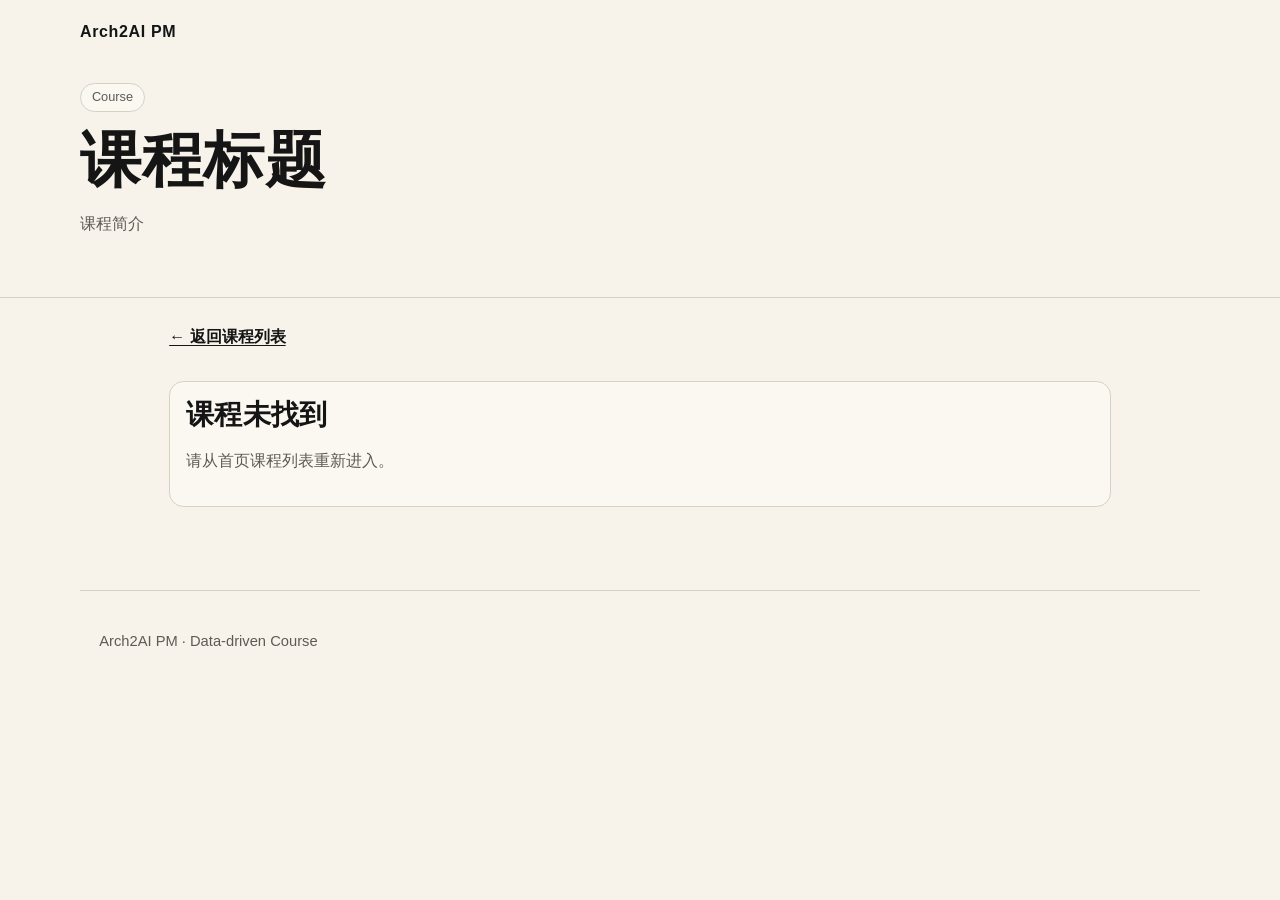
==== courses/course.html @ 1084624f "Add files via upload" ====
<!doctype html>
<html lang="zh-CN">
  <head>
    <meta charset="UTF-8" />
    <meta name="viewport" content="width=device-width, initial-scale=1.0" />
    <title>课程详情</title>
    <meta name="description" content="Arch2AI PM 课程详情页面" />
    <link rel="stylesheet" href="../styles.css" />
  </head>
  <body>
    <header class="hero">
      <nav class="top-nav">
        <span class="logo">Arch2AI PM</span>
      </nav>
      <div class="hero-content">
        <p class="badge" id="courseBadge">Course</p>
        <h1 id="courseTitle">课程标题</h1>
        <p id="courseSummary">课程简介</p>
      </div>
    </header>

    <main class="course-main">
      <a class="back-link" href="../index.html#course-library">← 返回课程列表</a>

      <section class="card-section">
        <article class="course-hero">
          <div class="course-meta">
            <span class="chip" id="chipDifficulty">难度:</span>
            <span class="chip" id="chipDuration">时长:</span>
            <span class="chip" id="chipOutput">输出:</span>
          </div>
        </article>
      </section>

      <section class="card-section grid-2">
        <article class="card">
          <h2>学习目标</h2>
          <ul class="learning-list" id="goalsList"></ul>
        </article>
        <article class="card">
          <h2>模块安排</h2>
          <ol class="timeline" id="modulesList"></ol>
        </article>
      </section>

      <section class="card-section" id="timelineSection" hidden>
        <article class="card">
          <h2>关键时间线（明确日期）</h2>
          <ol class="timeline" id="timelineList"></ol>
        </article>
      </section>

      <section class="card-section">
        <article class="card deliverable">
          <h2>实操作业</h2>
          <ul class="learning-list" id="assignmentsList"></ul>
          <p id="acceptance"></p>
        </article>
      </section>

      <section class="card-section">
        <article class="card">
          <h2>参考资料（网络精选）</h2>
          <ul class="resource-list" id="resources"></ul>
        </article>
      </section>
    </main>

    <footer>
      <p>Arch2AI PM · Data-driven Course</p>
    </footer>
    <script src="./courses-data.js"></script>
    <script src="./course.js"></script>
  </body>
</html>
---- styles.css ----
:root {
  --bg: #f7f3eb;
  --surface: #fbf8f2;
  --surface-strong: #f4efe5;
  --ink: #151515;
  --muted: #5f5a54;
  --line: #d8d0c3;
  --accent: #1d5c4f;
}

* {
  box-sizing: border-box;
}

html,
body {
  margin: 0;
  padding: 0;
  background: var(--bg);
  color: var(--ink);
  font-family: "Soehne", "Avenir Next", "Helvetica Neue", Arial, sans-serif;
  line-height: 1.6;
}

h1,
h2,
h3 {
  font-family: "Iowan Old Style", "Times New Roman", Georgia, serif;
  letter-spacing: 0.01em;
  line-height: 1.2;
  margin-top: 0;
}

a {
  color: inherit;
  text-decoration: none;
}

.hero {
  padding: 1.2rem 1.2rem 3.8rem;
  border-bottom: 1px solid var(--line);
}

.top-nav {
  max-width: 1120px;
  margin: 0 auto;
  display: flex;
  align-items: center;
  justify-content: space-between;
  gap: 1rem;
}

.logo {
  font-weight: 800;
  font-size: 1rem;
  letter-spacing: 0.04em;
}

.nav-links {
  display: flex;
  flex-wrap: wrap;
  justify-content: flex-end;
  gap: 0.9rem;
}

.nav-links a {
  font-size: 0.92rem;
  color: var(--muted);
}

.hero-content {
  max-width: 1120px;
  margin: 2.4rem auto 0;
  text-align: left;
}

.badge {
  display: inline-block;
  border: 1px solid var(--line);
  border-radius: 999px;
  padding: 0.18rem 0.68rem;
  font-size: 0.8rem;
  color: var(--muted);
  background: var(--surface);
}

h1 {
  margin: 0.8rem 0;
  font-size: clamp(2.1rem, 4.8vw, 4rem);
}

.hero-content p {
  max-width: 760px;
  color: var(--muted);
  margin: 0;
}

.cta,
.ghost-btn {
  border-radius: 999px;
  padding: 0.52rem 1rem;
  font-size: 0.92rem;
  cursor: pointer;
}

.cta {
  display: inline-block;
  margin-top: 1.2rem;
  background: var(--ink);
  color: #fff;
  border: 1px solid var(--ink);
}

.ghost-btn {
  border: 1px solid var(--line);
  background: var(--surface);
  color: var(--muted);
}

main {
  max-width: 1120px;
  margin: 0 auto;
  padding: 1.6rem 1.2rem 1.2rem;
}

.card-section {
  margin: 1.1rem 0 2rem;
}

.card-section h2 {
  font-size: clamp(1.4rem, 2.2vw, 2.1rem);
  margin-bottom: 0.7rem;
}

.section-intro {
  color: var(--muted);
  margin: -0.15rem 0 0.9rem;
  max-width: 760px;
}

.grid-2,
.grid-3 {
  display: grid;
  gap: 0.95rem;
}

.grid-2 {
  grid-template-columns: repeat(2, minmax(0, 1fr));
}

.grid-3 {
  grid-template-columns: repeat(3, minmax(0, 1fr));
}

.card {
  background: var(--surface);
  border: 1px solid var(--line);
  border-radius: 0.9rem;
  padding: 1rem;
  text-align: left;
}

.card h3 {
  margin-bottom: 0.4rem;
  font-size: 1.15rem;
}

.card p,
.card li {
  color: var(--muted);
}

.card ul {
  margin: 0;
  padding-left: 1.05rem;
}

.alt .card {
  background: var(--surface-strong);
}

.meta {
  font-size: 0.88rem;
  color: #67625d;
  margin: 0.45rem 0 0;
}

.timeline {
  margin: 0;
  padding-left: 1.1rem;
}

.timeline li {
  list-style-position: outside;
  margin-bottom: 0.62rem;
  background: var(--surface);
  border: 1px solid var(--line);
  border-radius: 0.6rem;
  padding: 0.6rem 0.76rem;
}

.filters {
  display: flex;
  flex-wrap: wrap;
  gap: 0.55rem;
  margin-bottom: 1rem;
}

.filter-btn {
  border: 1px solid var(--line);
  background: var(--surface);
  color: var(--muted);
  border-radius: 999px;
  padding: 0.32rem 0.74rem;
  font-size: 0.88rem;
  cursor: pointer;
}

.filter-btn.is-active {
  border-color: var(--ink);
  color: var(--ink);
}

.course-card.is-hidden {
  display: none;
}

.course-card {
  display: flex;
  flex-direction: column;
  align-items: flex-start;
}

.course-status {
  margin: 0.45rem 0 0;
  font-size: 0.86rem;
  font-weight: 700;
  color: #6a665f;
}

.course-card.is-completed {
  border-color: #95baaf;
}

.course-card.is-completed .course-status {
  color: var(--accent);
}

.download-link {
  display: inline-block;
  margin-top: auto;
  padding-top: 0.8rem;
  text-decoration: underline;
  text-underline-offset: 3px;
  color: var(--ink);
  font-weight: 600;
}

.tracker-shell {
  padding: 1rem;
}

.tracker-header {
  display: flex;
  align-items: center;
  justify-content: space-between;
  gap: 1rem;
  margin-bottom: 0.8rem;
}

.progress-bar {
  height: 8px;
  width: min(380px, 100%);
  background: #e7dfd2;
  border-radius: 999px;
  overflow: hidden;
}

.progress-bar span {
  display: block;
  width: 0%;
  height: 100%;
  background: var(--ink);
  transition: width 220ms ease;
}

.task-list {
  display: grid;
  grid-template-columns: repeat(2, minmax(0, 1fr));
  gap: 0.55rem 1rem;
}

.task-list label,
.assessment-form label {
  display: flex;
  align-items: flex-start;
  gap: 0.52rem;
  border: 1px solid var(--line);
  border-radius: 0.62rem;
  padding: 0.56rem 0.62rem;
  font-size: 0.94rem;
  color: var(--muted);
  background: #fff;
}

.task-list input,
.assessment-form input {
  margin-top: 0.22rem;
}

.tracker-actions {
  margin-top: 0.8rem;
}

footer {
  border-top: 1px solid var(--line);
  margin-top: 2rem;
  padding: 1.5rem 1.2rem 2rem;
  color: var(--muted);
  font-size: 0.92rem;
  text-align: left;
  max-width: 1120px;
  margin-left: auto;
  margin-right: auto;
}

.course-main {
  max-width: 980px;
}

.back-link {
  display: inline-block;
  margin-bottom: 0.9rem;
  color: var(--ink);
  font-weight: 600;
  text-decoration: underline;
  text-underline-offset: 3px;
}

.course-hero,
.deliverable {
  border: 1px solid var(--line);
  border-radius: 0.9rem;
  padding: 1rem;
  background: var(--surface);
}

.course-meta {
  display: flex;
  flex-wrap: wrap;
  gap: 0.55rem;
}

.chip {
  border: 1px solid var(--line);
  border-radius: 999px;
  padding: 0.18rem 0.58rem;
  font-size: 0.84rem;
  color: var(--muted);
  background: #fff;
}

.learning-list,
.resource-list {
  margin: 0;
  padding-left: 1.05rem;
}

.resource-list li {
  margin-bottom: 0.36rem;
}

.resource-list a {
  text-decoration: underline;
  text-underline-offset: 3px;
}

.modal {
  position: fixed;
  inset: 0;
  display: none;
  align-items: center;
  justify-content: center;
  background: rgba(21, 21, 21, 0.42);
  z-index: 90;
  padding: 1rem;
}

.modal.is-open {
  display: flex;
}

.modal-card {
  width: min(780px, 100%);
  max-height: 90vh;
  overflow: auto;
  background: var(--surface);
  border: 1px solid var(--line);
  border-radius: 0.9rem;
  padding: 1rem;
  text-align: left;
}

.modal-card h2 {
  margin-bottom: 0.55rem;
}

.assessment-actions {
  display: flex;
  flex-wrap: wrap;
  gap: 0.55rem;
  margin-top: 0.8rem;
}

.assessment-summary {
  margin: 0.8rem 0 0;
  color: var(--muted);
  font-size: 0.93rem;
}

@media (max-width: 900px) {
  .grid-2,
  .grid-3,
  .task-list {
    grid-template-columns: 1fr;
  }

  .tracker-header {
    flex-direction: column;
    align-items: flex-start;
  }

  .hero {
    padding-bottom: 2.5rem;
  }
}
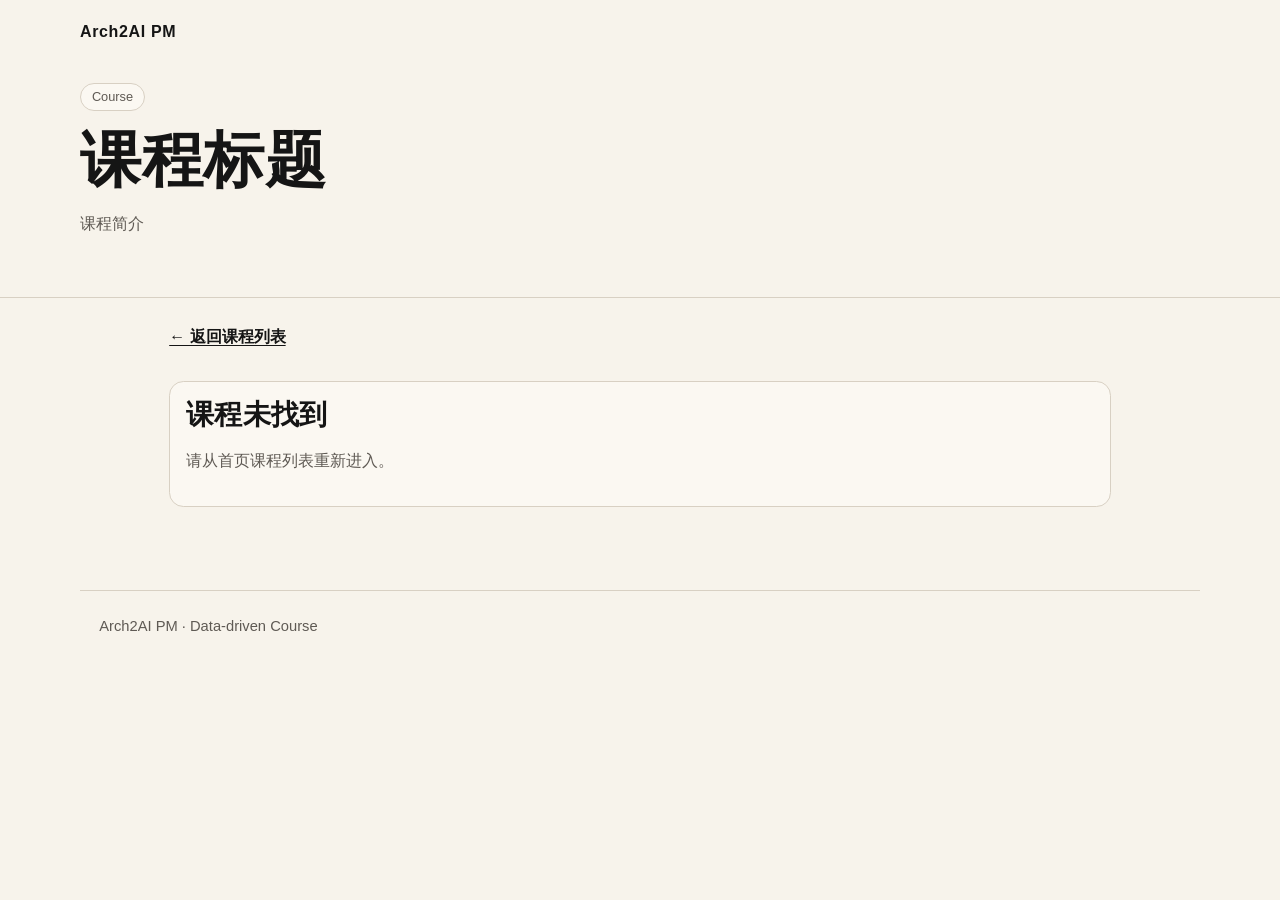
==== commit 28e50a6d: "页面更新" ====
--- a/courses/course.html
+++ b/courses/course.html
@@ -5,7 +5,7 @@
     <meta name="viewport" content="width=device-width, initial-scale=1.0" />
     <title>课程详情</title>
     <meta name="description" content="Arch2AI PM 课程详情页面" />
-    <link rel="stylesheet" href="../styles.css" />
+    <link rel="stylesheet" href="../styles.css?v=20260308b" />
   </head>
   <body>
     <header class="hero">
--- a/styles.css
+++ b/styles.css
@@ -72,6 +72,9 @@
   max-width: 1120px;
   margin: 2.4rem auto 0;
   text-align: left;
+  display: flex;
+  flex-direction: column;
+  align-items: flex-start;
 }
 
 .badge {
@@ -93,6 +96,13 @@
   max-width: 760px;
   color: var(--muted);
   margin: 0;
+}
+
+.hero-lead {
+  text-align: left;
+  text-indent: 0;
+  margin-left: 0;
+  padding-left: 0;
 }
 
 .cta,
@@ -175,6 +185,77 @@
   padding-left: 1.05rem;
 }
 
+.t-model-card {
+  margin-bottom: 0.95rem;
+}
+
+.t-model-viz {
+  position: relative;
+  min-height: 260px;
+  border: 1px dashed var(--line);
+  border-radius: 0.8rem;
+  background: #fff;
+}
+
+.t-bar-horizontal,
+.t-bar-vertical {
+  position: absolute;
+  background: var(--ink);
+}
+
+.t-bar-horizontal {
+  left: 14%;
+  right: 14%;
+  top: 26%;
+  height: 16px;
+}
+
+.t-bar-vertical {
+  width: 16px;
+  top: calc(26% + 8px);
+  bottom: 12%;
+  left: calc(50% - 8px);
+}
+
+.t-node {
+  position: absolute;
+  background: var(--surface);
+  border: 1px solid var(--line);
+  border-radius: 999px;
+  padding: 0.18rem 0.6rem;
+  font-size: 0.82rem;
+  color: var(--muted);
+  white-space: nowrap;
+}
+
+.t-node-top {
+  top: 6%;
+  left: 50%;
+  transform: translateX(-50%);
+}
+
+.t-node-left {
+  top: 22%;
+  left: 10%;
+}
+
+.t-node-center {
+  top: 60%;
+  left: 50%;
+  transform: translateX(-50%);
+}
+
+.t-node-right {
+  top: 22%;
+  right: 10%;
+}
+
+.t-node-bottom {
+  bottom: 8%;
+  left: 50%;
+  transform: translateX(-50%);
+}
+
 .alt .card {
   background: var(--surface-strong);
 }
@@ -199,6 +280,100 @@
   padding: 0.6rem 0.76rem;
 }
 
+.timeline-16 {
+  position: relative;
+  display: grid;
+  gap: 1rem;
+  margin-top: 0.4rem;
+}
+
+.timeline-16::before {
+  content: "";
+  position: absolute;
+  top: 0.5rem;
+  bottom: 0.5rem;
+  left: 50%;
+  width: 2px;
+  transform: translateX(-1px);
+  background: #cfd7e6;
+}
+
+.timeline-step {
+  position: relative;
+  width: calc(50% - 1.6rem);
+  background: var(--surface);
+  border: 1px solid var(--line);
+  border-radius: 0.72rem;
+  padding: 0.72rem 0.78rem;
+}
+
+.timeline-step::after {
+  content: "";
+  position: absolute;
+  top: 50%;
+  width: 8px;
+  height: 8px;
+  margin-top: -4px;
+  border-radius: 50%;
+  background: #4f8bdc;
+  border: 2px solid #dce6f7;
+}
+
+.timeline-step.left {
+  justify-self: start;
+}
+
+.timeline-step.left::after {
+  right: -1.98rem;
+}
+
+.timeline-step.right {
+  justify-self: end;
+}
+
+.timeline-step.right::after {
+  left: -1.98rem;
+}
+
+.timeline-week {
+  margin: 0 0 0.2rem;
+  font-size: 0.82rem;
+  color: #496d9a;
+  font-weight: 700;
+}
+
+.timeline-step h3 {
+  margin: 0;
+  font-size: 1.02rem;
+}
+
+.timeline-step p {
+  margin: 0.28rem 0 0;
+}
+
+.plan-tooltip {
+  position: absolute;
+  left: 50%;
+  top: calc(100% + 0.45rem);
+  transform: translateX(-50%);
+  width: min(360px, 92vw);
+  background: #fff;
+  border: 1px solid var(--line);
+  border-radius: 0.6rem;
+  padding: 0.5rem 0.6rem;
+  color: #5b5750;
+  box-shadow: 0 10px 24px rgba(24, 26, 30, 0.12);
+  opacity: 0;
+  pointer-events: none;
+  transition: opacity 160ms ease, transform 160ms ease;
+  z-index: 8;
+}
+
+.timeline-step:hover .plan-tooltip {
+  opacity: 1;
+  transform: translateX(-50%) translateY(2px);
+}
+
 .filters {
   display: flex;
   flex-wrap: wrap;
@@ -229,6 +404,54 @@
   display: flex;
   flex-direction: column;
   align-items: flex-start;
+}
+
+.project-grid h3 {
+  display: flex;
+  align-items: center;
+  gap: 0.46rem;
+}
+
+.pixel-icon {
+  width: 16px;
+  height: 16px;
+  flex: 0 0 16px;
+  image-rendering: pixelated;
+  border: 1px solid #bbb1a1;
+}
+
+.px-book {
+  background: linear-gradient(90deg, #2d5f8a 0 50%, #d3e4f5 50% 100%);
+}
+
+.px-cube {
+  background:
+    linear-gradient(45deg, transparent 0 24%, #cba675 24% 76%, transparent 76% 100%),
+    #f4dfbf;
+}
+
+.px-loop {
+  background:
+    radial-gradient(circle at 30% 50%, #fff 18%, #2f795e 19% 38%, transparent 39%),
+    radial-gradient(circle at 70% 50%, #fff 18%, #2f795e 19% 38%, transparent 39%),
+    #d7f0e7;
+}
+
+.px-map {
+  background:
+    repeating-linear-gradient(90deg, #b6d1a4 0 4px, #dbeccf 4px 8px),
+    repeating-linear-gradient(0deg, #b6d1a4 0 4px, #dbeccf 4px 8px);
+}
+
+.px-shield {
+  background:
+    linear-gradient(180deg, #2f795e 0 62%, #d7f0e7 62% 100%);
+}
+
+.px-grid {
+  background:
+    repeating-linear-gradient(90deg, #7f8694 0 2px, #d6dbe4 2px 5px),
+    repeating-linear-gradient(0deg, #7f8694 0 2px, #d6dbe4 2px 5px);
 }
 
 .course-status {
@@ -322,6 +545,26 @@
   max-width: 1120px;
   margin-left: auto;
   margin-right: auto;
+  display: flex;
+  align-items: center;
+  justify-content: space-between;
+  gap: 1rem;
+}
+
+footer p {
+  margin: 0;
+}
+
+.footer-sign {
+  white-space: nowrap;
+}
+
+.contact-card p {
+  margin: 0 0 0.35rem;
+}
+
+.contact-card p:last-child {
+  margin-bottom: 0;
 }
 
 .course-main {
@@ -433,4 +676,44 @@
   .hero {
     padding-bottom: 2.5rem;
   }
-}
+
+  .t-model-viz {
+    min-height: 300px;
+  }
+
+  .t-node-left,
+  .t-node-right {
+    top: 20%;
+  }
+
+  .timeline-16::before {
+    left: 0.35rem;
+    transform: none;
+  }
+
+  .timeline-step {
+    width: calc(100% - 1.5rem);
+    justify-self: end;
+  }
+
+  .timeline-step.left::after,
+  .timeline-step.right::after {
+    left: -1rem;
+    right: auto;
+  }
+
+  .plan-tooltip {
+    left: 0;
+    transform: none;
+    width: 100%;
+  }
+
+  .timeline-step:hover .plan-tooltip {
+    transform: translateY(2px);
+  }
+
+  footer {
+    flex-direction: column;
+    align-items: flex-start;
+  }
+}
